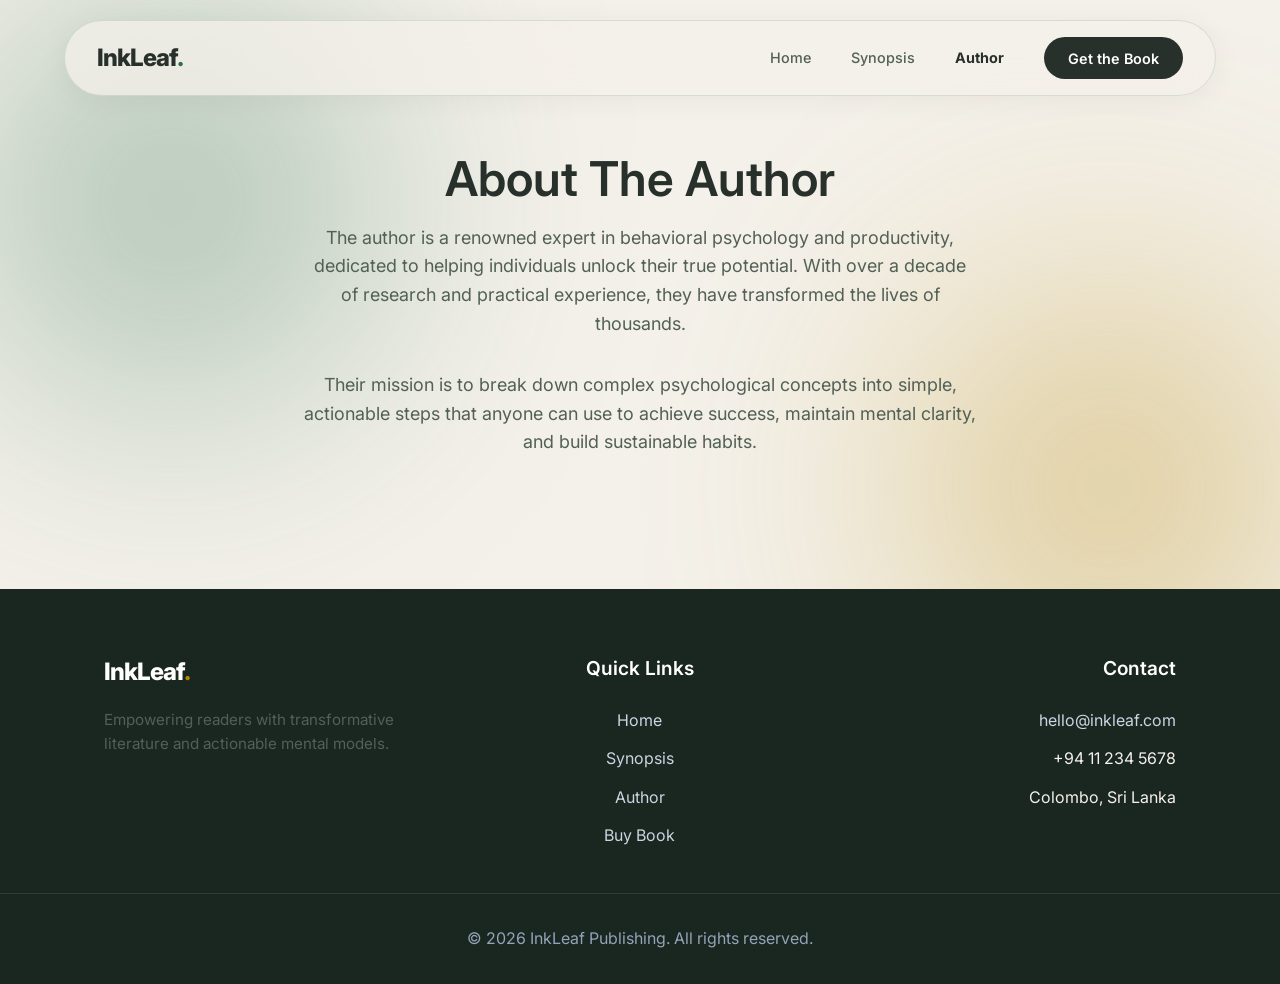
==== author.html @ 439c5c74 "InkLeaf website" ====
<!DOCTYPE html>
<html lang="en">
<head>
    <meta charset="UTF-8">
    <meta name="viewport" content="width=device-width, initial-scale=1.0">
    <title>InkLeaf | Author</title>
    <link href="https://fonts.googleapis.com/css2?family=Inter:wght@300;400;600;800&family=Playfair+Display:ital,wght@0,600;1,600&display=swap" rel="stylesheet">
    <link rel="stylesheet" href="style.css">
</head>
<body>
    <div class="bg-glow glow-1"></div>
    <div class="bg-glow glow-2"></div>

    <nav class="navbar glass">
        <a href="index.html" class="logo">InkLeaf<span>.</span></a>
        <ul class="nav-links">
            <li><a href="index.html">Home</a></li>
            <li><a href="synopsis.html">Synopsis</a></li>
            <li><a href="author.html" class="active">Author</a></li>
            <li><a href="buy.html" class="btn-sm">Get the Book</a></li>
        </ul>
    </nav>

    <section class="section" style="text-align: center; max-width: 800px;">
        <h2>About The Author</h2>
        <p>
            The author is a renowned expert in behavioral psychology and productivity, dedicated to helping individuals unlock their true potential. With over a decade of research and practical experience, they have transformed the lives of thousands.
        </p>
        <p>
            Their mission is to break down complex psychological concepts into simple, actionable steps that anyone can use to achieve success, maintain mental clarity, and build sustainable habits.
        </p>
    </section>

    <footer class="footer">
        <div class="footer-container">
            <div class="footer-col">
                <a href="index.html" class="logo" style="margin-bottom: 1rem; display: block; color: white;">InkLeaf<span style="color: var(--accent-secondary);">.</span></a>
                <p>Empowering readers with transformative literature and actionable mental models.</p>
            </div>
            <div class="footer-col">
                <h3>Quick Links</h3>
                <ul>
                    <li><a href="index.html">Home</a></li>
                    <li><a href="synopsis.html">Synopsis</a></li>
                    <li><a href="author.html">Author</a></li>
                    <li><a href="buy.html">Buy Book</a></li>
                </ul>
            </div>
            <div class="footer-col">
                <h3>Contact</h3>
                <ul>
                    <li><a href="mailto:hello@inkleaf.com">hello@inkleaf.com</a></li>
                    <li>+94 11 234 5678</li>
                    <li>Colombo, Sri Lanka</li>
                </ul>
            </div>
        </div>
        <div class="footer-bottom">
            &copy; 2026 InkLeaf Publishing. All rights reserved.
        </div>
    </footer>
</body>
</html>
---- style.css ----
:root {
    --bg-color: #f4f1ea;
    --text-primary: #27302a;
    --text-secondary: #526056;
    --accent-primary: #2b6e4f;
    --accent-secondary: #b58500;
    --glass-bg: rgba(244, 241, 234, 0.75);
    --glass-border: rgba(43, 110, 79, 0.15);
    --font-sans: 'Inter', sans-serif;
    --font-serif: 'Playfair Display', serif;
}

* {
    margin: 0;
    padding: 0;
    box-sizing: border-box;
}

body {
    background-color: var(--bg-color);
    color: var(--text-primary);
    font-family: var(--font-sans);
    line-height: 1.6;
    overflow-x: hidden;
    position: relative;
    min-height: 100vh;
    display: flex;
    flex-direction: column;
}

/* Background Gradients */
.bg-glow {
    position: absolute;
    width: 600px;
    height: 600px;
    border-radius: 50%;
    filter: blur(120px);
    z-index: -1;
    opacity: 0.5;
    animation: float 10s infinite alternate ease-in-out;
}

.glow-1 {
    background: radial-gradient(circle, var(--accent-primary) 0%, transparent 70%);
    top: -10%;
    left: -10%;
}

.glow-2 {
    background: radial-gradient(circle, var(--accent-secondary) 0%, transparent 70%);
    bottom: 20%;
    right: -10%;
    animation-delay: -5s;
}

@keyframes float {
    0% { transform: translate(0, 0) scale(1); }
    100% { transform: translate(50px, 50px) scale(1.1); }
}

.glass {
    background: var(--glass-bg);
    backdrop-filter: blur(16px);
    -webkit-backdrop-filter: blur(16px);
    border: 1px solid var(--glass-border);
    box-shadow: 0 4px 30px rgba(0, 0, 0, 0.05);
}

.section {
    padding: 150px 5% 50px 5%;
    max-width: 1400px;
    margin: 0 auto;
    flex: 1;
}

h1 {
    font-size: clamp(3rem, 5vw, 5rem);
    font-weight: 800;
    letter-spacing: -0.02em;
    margin-bottom: 1.5rem;
    line-height: 1.2;
}

h1 span {
    background: linear-gradient(135deg, var(--accent-primary), var(--accent-secondary));
    -webkit-background-clip: text;
    -webkit-text-fill-color: transparent;
    font-family: var(--font-serif);
    font-style: italic;
}

h2 {
    font-size: clamp(2rem, 4vw, 3rem);
    font-weight: 600;
    margin-bottom: 1rem;
    line-height: 1.2;
}

p {
    color: var(--text-secondary);
    font-size: 1.125rem;
    margin-bottom: 2rem;
}

.btn-primary, .btn-secondary, .btn-sm {
    display: inline-flex;
    align-items: center;
    justify-content: center;
    padding: 1rem 2rem;
    border-radius: 50px;
    font-weight: 600;
    transition: all 0.3s ease;
    text-decoration: none;
    cursor: pointer;
    border: none;
    font-family: inherit;
}

.btn-primary {
    background: linear-gradient(135deg, var(--accent-primary), var(--accent-secondary));
    color: white;
    box-shadow: 0 4px 15px rgba(79, 70, 229, 0.3);
}

.btn-primary:hover {
    transform: translateY(-2px);
    box-shadow: 0 8px 25px rgba(79, 70, 229, 0.5);
}

.btn-secondary {
    background: rgba(0, 0, 0, 0.05);
    border: 1px solid rgba(0, 0, 0, 0.1);
    color: var(--text-primary);
}

.btn-secondary:hover {
    background: rgba(0, 0, 0, 0.1);
    transform: translateY(-2px);
}

.btn-sm {
    padding: 0.6rem 1.5rem;
    font-size: 0.9rem;
    background: var(--text-primary);
    color: white;
}

.btn-sm:hover {
    background: var(--text-secondary);
}

/* Navbar */
.navbar {
    position: fixed;
    top: 20px;
    left: 50%;
    transform: translateX(-50%);
    width: 90%;
    max-width: 1200px;
    display: flex;
    justify-content: space-between;
    align-items: center;
    padding: 1rem 2rem;
    border-radius: 100px;
    z-index: 1000;
}

.logo {
    font-size: 1.5rem;
    font-weight: 800;
    letter-spacing: -1px;
    color: var(--text-primary);
    text-decoration: none;
}

.logo span {
    color: var(--accent-primary);
}

.nav-links {
    display: flex;
    gap: 2.5rem;
    list-style: none;
    align-items: center;
}

.nav-links a:not(.btn-sm) {
    font-size: 0.9rem;
    font-weight: 500;
    color: var(--text-secondary);
    transition: color 0.3s ease;
    text-decoration: none;
}

.nav-links a:not(.btn-sm):hover, .nav-links a:not(.btn-sm).active {
    color: var(--text-primary);
    font-weight: 700;
}

.btn-sm.active {
    background: var(--accent-primary);
    color: white !important;
}

/* Hero Section */
.hero {
    display: grid;
    grid-template-columns: 1fr 1fr;
    align-items: center;
    gap: 4rem;
}

.badge {
    display: inline-block;
    padding: 0.4rem 1rem;
    background: rgba(79, 70, 229, 0.15);
    color: var(--accent-primary);
    border-radius: 50px;
    font-size: 0.875rem;
    font-weight: 600;
    margin-bottom: 1.5rem;
    border: 1px solid rgba(79, 70, 229, 0.3);
}

.hero-cta {
    display: flex;
    gap: 1rem;
    margin-bottom: 3rem;
}

.image-wrapper {
    position: relative;
    padding: 2rem;
    border-radius: 2rem;
    box-shadow: 0 25px 50px -12px rgba(0, 0, 0, 0.1);
}

.image-wrapper img {
    width: 100%;
    height: auto;
    border-radius: 1rem;
    display: block;
}

/* Synopsis */
.features-list {
    list-style: none;
    display: flex;
    flex-direction: column;
    gap: 2rem;
    margin-top: 3rem;
}

.features-list li {
    display: flex;
    gap: 1.5rem;
    align-items: flex-start;
}

.features-list .icon {
    font-size: 2rem;
    background: var(--glass-bg);
    padding: 1rem;
    border-radius: 1rem;
    border: 1px solid var(--glass-border);
}

.features-list h3 {
    font-size: 1.25rem;
    margin-bottom: 0.5rem;
}

/* Buy Section */
.buy-cards {
    display: grid;
    grid-template-columns: repeat(auto-fit, minmax(300px, 1fr));
    gap: 2rem;
    max-width: 900px;
    margin: 0 auto;
}

.card {
    padding: 3rem 2rem;
    border-radius: 1.5rem;
    position: relative;
    transition: transform 0.3s ease;
}

.card:hover {
    transform: translateY(-10px);
}

.price {
    font-size: 3.5rem;
    font-weight: 800;
    margin-bottom: 1rem;
}

.price span {
    font-size: 1.5rem;
    color: var(--text-secondary);
}

.card ul {
    list-style: none;
    margin: 2rem 0;
    display: flex;
    flex-direction: column;
    gap: 1rem;
}

.popular {
    border: 2px solid var(--accent-primary);
    background: linear-gradient(180deg, rgba(79, 70, 229, 0.05) 0%, rgba(255, 255, 255, 0.8) 100%);
}

.popular-badge {
    position: absolute;
    top: -15px;
    left: 50%;
    transform: translateX(-50%);
    background: linear-gradient(135deg, var(--accent-primary), var(--accent-secondary));
    color: white;
    padding: 0.5rem 1.5rem;
    border-radius: 50px;
    font-size: 0.875rem;
    font-weight: 600;
}

/* Footer */
.footer {
    background-color: #1a2620;
    color: #f4f1ea;
    margin-top: 50px;
}

.footer-container {
    display: grid;
    grid-template-columns: repeat(auto-fit, minmax(250px, 1fr));
    gap: 3rem;
    padding: 4rem 5% 2rem 5%;
    max-width: 1200px;
    margin: 0 auto;
}

.footer-col:nth-child(1) { text-align: left; }
.footer-col:nth-child(2) { text-align: center; }
.footer-col:nth-child(3) { text-align: right; }

.footer-col p {
    font-size: 0.95rem;
    margin-bottom: 1rem;
}

.footer-col h3 {
    color: #ffffff;
    font-size: 1.2rem;
    margin-bottom: 1.5rem;
    font-weight: 600;
}

.footer-col ul {
    list-style: none;
}

.footer-col ul li {
    margin-bottom: 0.8rem;
}

.footer-col ul li a {
    color: #cbd5e1;
    text-decoration: none;
    transition: color 0.3s ease;
}

.footer-col ul li a:hover {
    color: var(--accent-secondary);
}

.footer-bottom {
    text-align: center;
    padding: 2rem;
    border-top: 1px solid rgba(255, 255, 255, 0.1);
    color: #94a3b8;
}

@media (max-width: 968px) {
    .hero {
        grid-template-columns: 1fr;
        text-align: center;
    }
    .hero-cta {
        justify-content: center;
    }
}

@media (max-width: 768px) {
    .footer-col:nth-child(1),
    .footer-col:nth-child(2),
    .footer-col:nth-child(3) {
        text-align: center;
    }
}
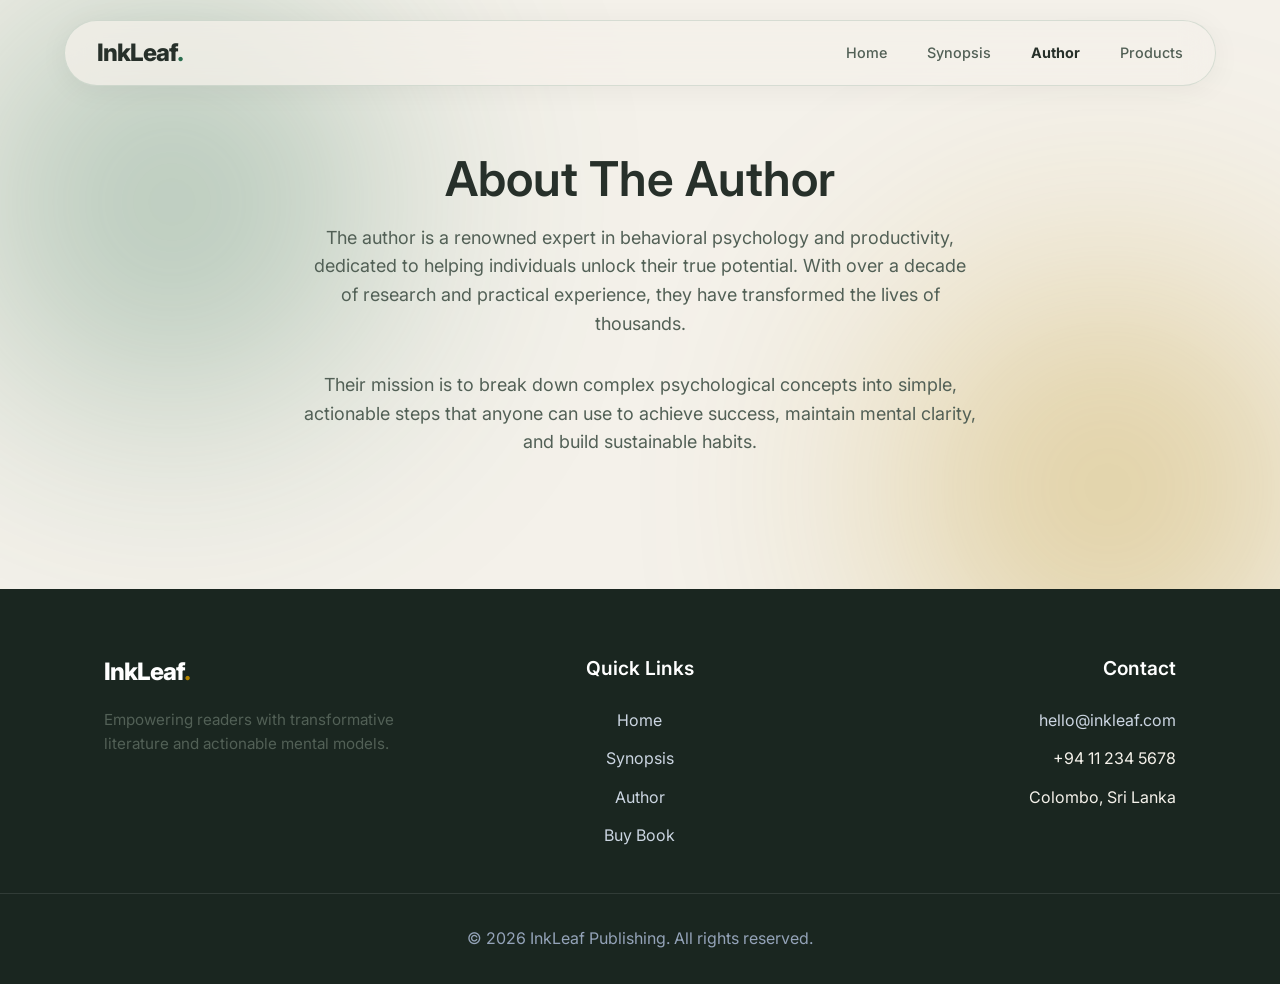
==== commit 613eae70: "InkLeaf Web site" ====
--- a/author.html
+++ b/author.html
@@ -1,40 +1,57 @@
 <!DOCTYPE html>
 <html lang="en">
+
 <head>
     <meta charset="UTF-8">
     <meta name="viewport" content="width=device-width, initial-scale=1.0">
     <title>InkLeaf | Author</title>
-    <link href="https://fonts.googleapis.com/css2?family=Inter:wght@300;400;600;800&family=Playfair+Display:ital,wght@0,600;1,600&display=swap" rel="stylesheet">
+    <link
+        href="https://fonts.googleapis.com/css2?family=Inter:wght@300;400;600;800&family=Playfair+Display:ital,wght@0,600;1,600&display=swap"
+        rel="stylesheet">
     <link rel="stylesheet" href="style.css">
 </head>
+
 <body>
     <div class="bg-glow glow-1"></div>
     <div class="bg-glow glow-2"></div>
 
     <nav class="navbar glass">
-        <a href="index.html" class="logo">InkLeaf<span>.</span></a>
-        <ul class="nav-links">
-            <li><a href="index.html">Home</a></li>
-            <li><a href="synopsis.html">Synopsis</a></li>
-            <li><a href="author.html" class="active">Author</a></li>
-            <li><a href="buy.html" class="btn-sm">Get the Book</a></li>
-        </ul>
+        <div class="navbar-row">
+            <a href="index.html" class="logo">InkLeaf<span>.</span></a>
+            <div class="nav-right">
+                <ul class="nav-links" id="nav-links">
+                    <li><a href="index.html">Home</a></li>
+                    <li><a href="synopsis.html">Synopsis</a></li>
+                    <li><a href="author.html" class="active">Author</a></li>
+                    <li><a href="buy.html">Products</a></li>
+                </ul>
+                <button class="hamburger" id="hamburger" aria-label="Menu">
+                    <span></span><span></span><span></span>
+                </button>
+            </div>
+        </div>
     </nav>
+    <div class="nav-overlay" id="nav-overlay"></div>
 
     <section class="section" style="text-align: center; max-width: 800px;">
         <h2>About The Author</h2>
         <p>
-            The author is a renowned expert in behavioral psychology and productivity, dedicated to helping individuals unlock their true potential. With over a decade of research and practical experience, they have transformed the lives of thousands.
+            The author is a renowned expert in behavioral psychology and productivity, dedicated to helping individuals
+            unlock their true potential. With over a decade of research and practical experience, they have transformed
+            the lives of thousands.
         </p>
         <p>
-            Their mission is to break down complex psychological concepts into simple, actionable steps that anyone can use to achieve success, maintain mental clarity, and build sustainable habits.
+            Their mission is to break down complex psychological concepts into simple, actionable steps that anyone can
+            use to achieve success, maintain mental clarity, and build sustainable habits.
         </p>
     </section>
 
     <footer class="footer">
         <div class="footer-container">
             <div class="footer-col">
-                <a href="index.html" class="logo" style="margin-bottom: 1rem; display: block; color: white;">InkLeaf<span style="color: var(--accent-secondary);">.</span></a>
+                <a href="index.html" class="logo"
+                    style="margin-bottom: 1rem; display: block; color: white;">InkLeaf<span
+                        style="color: var(--accent-secondary);">.</span></a>
                 <p>Empowering readers with transformative literature and actionable mental models.</p>
             </div>
             <div class="footer-col">
@@ -42,7 +59,7 @@
                 <ul>
                     <li><a href="index.html">Home</a></li>
                     <li><a href="synopsis.html">Synopsis</a></li>
-                    <li><a href="author.html">Author</a></li>
+                    <li><a href="author.html" class="active">Author</a></li>
                     <li><a href="buy.html">Buy Book</a></li>
                 </ul>
             </div>
@@ -59,5 +76,7 @@
             &copy; 2026 InkLeaf Publishing. All rights reserved.
         </div>
     </footer>
+    <script src="navbar.js"></script>
 </body>
-</html>
+
+</html>
--- a/style.css
+++ b/style.css
@@ -54,8 +54,13 @@
 }
 
 @keyframes float {
-    0% { transform: translate(0, 0) scale(1); }
-    100% { transform: translate(50px, 50px) scale(1.1); }
+    0% {
+        transform: translate(0, 0) scale(1);
+    }
+
+    100% {
+        transform: translate(50px, 50px) scale(1.1);
+    }
 }
 
 .glass {
@@ -102,7 +107,9 @@
     margin-bottom: 2rem;
 }
 
-.btn-primary, .btn-secondary, .btn-sm {
+.btn-primary,
+.btn-secondary,
+.btn-sm {
     display: inline-flex;
     align-items: center;
     justify-content: center;
@@ -158,11 +165,115 @@
     width: 90%;
     max-width: 1200px;
     display: flex;
-    justify-content: space-between;
-    align-items: center;
-    padding: 1rem 2rem;
+    flex-direction: column;
+    padding: 0.8rem 2rem;
     border-radius: 100px;
     z-index: 1000;
+}
+
+.navbar-row {
+    display: flex;
+    align-items: center;
+    justify-content: space-between;
+    width: 100%;
+}
+
+.nav-right {
+    display: flex;
+    align-items: center;
+    gap: 1.5rem;
+}
+
+.navbar>.logo {
+    position: static;
+    transform: none;
+}
+
+.search-bar {
+    display: none;
+    width: 100%;
+    padding: 0.6rem 0;
+    border-top: 1px solid var(--glass-border);
+    margin-top: 0.4rem;
+}
+
+.search-bar.open {
+    display: flex;
+}
+
+.search-bar input {
+    width: 100%;
+    border: none;
+    background: transparent;
+    font-size: 0.95rem;
+    font-family: var(--font-sans);
+    color: var(--text-primary);
+    outline: none;
+    padding: 0.3rem 0.5rem;
+}
+
+.search-bar input::placeholder {
+    color: var(--text-secondary);
+}
+
+.search-btn {
+    background: none;
+    border: none;
+    cursor: pointer;
+    color: var(--text-secondary);
+    display: flex;
+    align-items: center;
+    padding: 0.3rem;
+    transition: color 0.2s;
+}
+
+.search-btn:hover {
+    color: var(--text-primary);
+}
+
+/* Hamburger */
+.hamburger {
+    display: none;
+    flex-direction: column;
+    gap: 5px;
+    background: none;
+    border: none;
+    cursor: pointer;
+    padding: 4px;
+}
+
+.hamburger span {
+    display: block;
+    width: 22px;
+    height: 2px;
+    background: var(--text-primary);
+    border-radius: 2px;
+    transition: all 0.3s;
+}
+
+.hamburger.active span:nth-child(1) {
+    transform: translateY(7px) rotate(45deg);
+}
+
+.hamburger.active span:nth-child(2) {
+    opacity: 0;
+}
+
+.hamburger.active span:nth-child(3) {
+    transform: translateY(-7px) rotate(-45deg);
+}
+
+/* Nav overlay */
+.nav-overlay {
+    display: none;
+    position: fixed;
+    inset: 0;
+    background: rgba(0, 0, 0, 0.4);
+    z-index: 999;
+}
+
+.nav-overlay.show {
+    display: block;
 }
 
 .logo {
@@ -192,7 +303,8 @@
     text-decoration: none;
 }
 
-.nav-links a:not(.btn-sm):hover, .nav-links a:not(.btn-sm).active {
+.nav-links a:not(.btn-sm):hover,
+.nav-links a:not(.btn-sm).active {
     color: var(--text-primary);
     font-weight: 700;
 }
@@ -200,6 +312,16 @@
 .btn-sm.active {
     background: var(--accent-primary);
     color: white !important;
+}
+
+.hamburger {
+    display: none;
+    flex-direction: column;
+    gap: 5px;
+    background: none;
+    border: none;
+    cursor: pointer;
+    padding: 4px;
 }
 
 /* Hero Section */
@@ -242,89 +364,550 @@
     display: block;
 }
 
-/* Synopsis */
-.features-list {
+/* Book Cover */
+.book-cover {
+    width: 100%;
+    max-width: 195px;
+    height: auto;
+    border-radius: 10px;
+    margin: 1rem auto 1.4rem auto;
+    display: block;
+    object-fit: cover;
+    border: 6px solid #bddf39;
+    box-shadow: 0 12px 25px -8px rgba(0, 0, 0, 0.25);
+}
+
+/* Buy Layout */
+.buy-section {
+    text-align: left;
+}
+
+.buy-layout {
+    display: grid;
+    grid-template-columns: 260px 1fr;
+    gap: 2.5rem;
+    align-items: start;
+}
+
+/* Book Menu */
+.book-menu {
+    border-radius: 1.2rem;
+    padding: 1.5rem;
+    position: sticky;
+    top: 100px;
+}
+
+.book-menu-search {
+    display: flex;
+    align-items: center;
+    gap: 0.6rem;
+    background: rgba(0, 0, 0, 0.04);
+    border: 1px solid var(--glass-border);
+    border-radius: 50px;
+    padding: 0.5rem 1rem;
+    margin-bottom: 1.5rem;
+}
+
+.book-menu-search svg {
+    color: var(--text-secondary);
+    flex-shrink: 0;
+}
+
+.book-menu-search input {
+    border: none;
+    background: transparent;
+    font-size: 0.85rem;
+    font-family: var(--font-sans);
+    color: var(--text-primary);
+    outline: none;
+    width: 100%;
+}
+
+.book-menu-search input::placeholder {
+    color: var(--text-secondary);
+}
+
+.book-menu-title {
+    font-size: 0.75rem;
+    font-weight: 700;
+    letter-spacing: 0.1em;
+    text-transform: uppercase;
+    color: var(--text-secondary);
+    margin-bottom: 0.8rem;
+}
+
+.book-menu-list {
     list-style: none;
     display: flex;
     flex-direction: column;
-    gap: 2rem;
-    margin-top: 3rem;
-}
-
-.features-list li {
-    display: flex;
-    gap: 1.5rem;
-    align-items: flex-start;
-}
-
-.features-list .icon {
-    font-size: 2rem;
-    background: var(--glass-bg);
-    padding: 1rem;
-    border-radius: 1rem;
-    border: 1px solid var(--glass-border);
-}
-
-.features-list h3 {
-    font-size: 1.25rem;
-    margin-bottom: 0.5rem;
+    gap: 0.4rem;
+}
+
+.book-menu-item {
+    display: flex;
+    align-items: center;
+    gap: 0.8rem;
+    padding: 0.7rem 0.8rem;
+    border-radius: 0.8rem;
+    cursor: pointer;
+    transition: all 0.2s;
+}
+
+.book-menu-item:hover {
+    background: rgba(43, 110, 79, 0.08);
+}
+
+.book-menu-item.active {
+    background: rgba(43, 110, 79, 0.12);
+    border-left: 3px solid var(--accent-primary);
+}
+
+.book-menu-icon {
+    font-size: 1.4rem;
+    flex-shrink: 0;
+}
+
+.book-menu-name {
+    font-size: 0.88rem;
+    font-weight: 600;
+    color: var(--text-primary);
+    margin-bottom: 0.1rem;
+}
+
+.book-menu-price {
+    font-size: 0.78rem;
+    color: var(--accent-secondary);
+    font-weight: 600;
+}
+
+.buy-main h2 {
+    font-size: clamp(1.5rem, 3vw, 2rem);
+}
+
+@media (max-width: 768px) {
+    .buy-layout {
+        grid-template-columns: 1fr;
+    }
+
+    .book-menu {
+        position: static;
+    }
 }
 
 /* Buy Section */
 .buy-cards {
+    display: flex;
+    justify-content: center;
+    gap: 2rem;
+    max-width: 780px;
+    margin: 0 auto;
+    align-items: start;
+}
+
+.card {
+    border-radius: 1.2rem;
+    overflow: hidden;
+    background: #fff;
+    box-shadow: 0 4px 24px rgba(0, 0, 0, 0.08);
+    cursor: pointer;
+    transition: transform 0.3s ease, box-shadow 0.3s ease;
+    position: relative;
+    width: 280px;
+    flex-shrink: 0;
+}
+
+.card:hover {
+    transform: translateY(-6px);
+    box-shadow: 0 12px 36px rgba(0, 0, 0, 0.14);
+}
+
+.card-highlight {
+    outline: 3px solid var(--accent-primary);
+    outline-offset: 3px;
+    transform: translateY(-6px);
+    box-shadow: 0 12px 36px rgba(43, 110, 79, 0.2) !important;
+    transition: outline 0.3s, box-shadow 0.3s;
+}
+
+.card-img-wrap {
+    position: relative;
+    width: 100%;
+    height: 200px;
+    overflow: hidden;
+    background: #f0ede6;
+}
+
+.card-img-wrap img {
+    width: 100%;
+    height: 100%;
+    object-fit: cover;
+    object-position: center top;
+    display: block;
+}
+
+.card-badge {
+    position: absolute;
+    top: 14px;
+    left: 14px;
+    background: linear-gradient(135deg, var(--accent-secondary), #d4a017);
+    color: white;
+    font-size: 0.75rem;
+    font-weight: 700;
+    letter-spacing: 0.05em;
+    padding: 0.35rem 0.9rem;
+    border-radius: 6px;
+    text-transform: uppercase;
+}
+
+.card-body {
+    padding: 1.4rem 1.4rem 1.2rem;
+}
+
+.card-category {
+    font-size: 0.72rem;
+    font-weight: 700;
+    letter-spacing: 0.1em;
+    color: var(--accent-secondary);
+    margin-bottom: 0.5rem;
+}
+
+.card-title {
+    font-size: 1.25rem;
+    font-weight: 700;
+    color: var(--text-primary);
+    line-height: 1.3;
+    margin-bottom: 0;
+    font-family: var(--font-serif);
+}
+
+.card-divider {
+    border: none;
+    border-top: 1px solid rgba(0, 0, 0, 0.08);
+    margin: 1rem 0;
+}
+
+.card-bottom {
+    display: flex;
+    align-items: center;
+    justify-content: space-between;
+}
+
+.card-price {
+    font-size: 1.5rem;
+    font-weight: 800;
+    color: var(--text-primary);
+}
+
+.card-stars {
+    color: var(--accent-secondary);
+    font-size: 1rem;
+    letter-spacing: 0.05em;
+}
+
+.popular-card {
+    border: 2px solid var(--accent-primary);
+}
+
+/* ==================== MODAL STYLING ==================== */
+.modal {
+    display: none;
+    position: fixed;
+    z-index: 2000;
+    left: 0;
+    top: 0;
+    width: 100%;
+    height: 100%;
+    background-color: rgba(26, 38, 32, 0.85);
+    overflow-y: auto;
+    padding: 2rem 1rem;
+    align-items: center;
+    justify-content: center;
+}
+
+.modal-content {
+    background: var(--bg-color);
+    margin: auto;
+    padding: 0;
+    border-radius: 1.5rem;
+    width: 100%;
+    max-width: 820px;
+    border: 1px solid rgba(43, 110, 79, 0.2);
+    box-shadow: 0 30px 80px rgba(0, 0, 0, 0.3);
+    position: relative;
+    overflow: hidden;
+}
+
+.modal-inner {
     display: grid;
-    grid-template-columns: repeat(auto-fit, minmax(300px, 1fr));
-    gap: 2rem;
-    max-width: 900px;
-    margin: 0 auto;
-}
-
-.card {
-    padding: 3rem 2rem;
-    border-radius: 1.5rem;
+    grid-template-columns: 1fr 1fr;
+    min-height: 460px;
+}
+
+.modal-photo {
     position: relative;
-    transition: transform 0.3s ease;
-}
-
-.card:hover {
-    transform: translateY(-10px);
-}
-
-.price {
-    font-size: 3.5rem;
+    background: linear-gradient(160deg, #e8e3d8 0%, #d4cfc4 100%);
+    display: flex;
+    align-items: center;
+    justify-content: center;
+    padding: 2.5rem;
+    border-right: 1px solid rgba(43, 110, 79, 0.15);
+}
+
+.modal-photo::before {
+    content: '';
+    position: absolute;
+    inset: 0;
+    background: radial-gradient(circle at 30% 50%, rgba(43, 110, 79, 0.1) 0%, transparent 70%);
+}
+
+.modal-photo img {
+    width: 100%;
+    max-width: 200px;
+    border-radius: 12px;
+    border: 3px solid rgba(181, 133, 0, 0.4);
+    box-shadow: 0 20px 40px rgba(0, 0, 0, 0.15);
+    position: relative;
+    z-index: 1;
+    display: block;
+}
+
+.modal-details {
+    padding: 2.5rem 2rem;
+    display: flex;
+    flex-direction: column;
+    justify-content: space-between;
+    color: var(--text-primary);
+}
+
+.modal-details h2 {
+    font-size: 1.6rem;
+    color: var(--text-primary);
+    margin-bottom: 0.4rem;
+}
+
+.modal-price {
+    font-size: 2.2rem;
     font-weight: 800;
-    margin-bottom: 1rem;
-}
-
-.price span {
-    font-size: 1.5rem;
-    color: var(--text-secondary);
-}
-
-.card ul {
+    background: linear-gradient(135deg, #b58500, #d4a017);
+    -webkit-background-clip: text;
+    -webkit-text-fill-color: transparent;
+    margin-bottom: 0.8rem;
+}
+
+.modal-desc {
+    color: var(--text-secondary);
+    font-size: 0.95rem;
+    margin-bottom: 1.2rem;
+}
+
+.modal-details ul {
     list-style: none;
-    margin: 2rem 0;
     display: flex;
     flex-direction: column;
-    gap: 1rem;
-}
-
-.popular {
-    border: 2px solid var(--accent-primary);
-    background: linear-gradient(180deg, rgba(79, 70, 229, 0.05) 0%, rgba(255, 255, 255, 0.8) 100%);
-}
-
-.popular-badge {
+    gap: 0.5rem;
+    margin-bottom: 1.5rem;
+    flex: 1;
+}
+
+.modal-details ul li {
+    color: var(--text-secondary);
+    font-size: 0.9rem;
+    display: flex;
+    align-items: center;
+    gap: 0.5rem;
+}
+
+.modal-details ul li::before {
+    content: '✓';
+    color: var(--accent-primary);
+    font-weight: 700;
+}
+
+.close-btn {
     position: absolute;
-    top: -15px;
-    left: 50%;
-    transform: translateX(-50%);
-    background: linear-gradient(135deg, var(--accent-primary), var(--accent-secondary));
+    top: 14px;
+    right: 20px;
+    font-size: 1.8rem;
+    cursor: pointer;
+    color: var(--text-secondary);
+    z-index: 10;
+    line-height: 1;
+    transition: color 0.2s;
+}
+
+.close-btn:hover {
+    color: var(--text-primary);
+}
+
+@media (max-width: 600px) {
+    .modal-inner {
+        grid-template-columns: 1fr;
+    }
+
+    .modal-photo {
+        border-right: none;
+        border-bottom: 1px solid rgba(181, 133, 0, 0.2);
+        padding: 2rem;
+        min-height: 220px;
+    }
+
+    .modal-photo img {
+        max-width: 140px;
+    }
+}
+
+/* Carousel */
+.carousel {
+    position: relative;
+    width: 100%;
+    height: 100%;
+    display: flex;
+    flex-direction: column;
+    align-items: center;
+    justify-content: center;
+    gap: 0.8rem;
+}
+
+.carousel-track {
+    position: relative;
+    width: 100%;
+    flex: 1;
+    display: flex;
+    align-items: center;
+    justify-content: center;
+}
+
+.carousel-slide {
+    display: none;
+    flex-direction: column;
+    align-items: center;
+    gap: 0.5rem;
+}
+
+.carousel-slide.active {
+    display: flex;
+}
+
+.carousel-slide img {
+    max-width: 180px;
+    max-height: 220px;
+    width: auto;
+    height: auto;
+    border-radius: 10px;
+    border: 3px solid rgba(181, 133, 0, 0.4);
+    box-shadow: 0 10px 30px rgba(0, 0, 0, 0.12);
+    object-fit: cover;
+}
+
+.carousel-caption {
+    font-size: 0.8rem;
+    color: var(--text-secondary);
+    font-weight: 500;
+}
+
+.carousel-btn {
+    position: absolute;
+    top: 50%;
+    transform: translateY(-50%);
+    background: white;
+    border: 1px solid rgba(43, 110, 79, 0.2);
+    color: var(--accent-primary);
+    width: 34px;
+    height: 34px;
+    border-radius: 50%;
+    font-size: 1rem;
+    cursor: pointer;
+    display: flex;
+    align-items: center;
+    justify-content: center;
+    box-shadow: 0 2px 8px rgba(0, 0, 0, 0.1);
+    transition: all 0.2s;
+    z-index: 5;
+}
+
+.carousel-btn:hover {
+    background: var(--accent-primary);
     color: white;
-    padding: 0.5rem 1.5rem;
+}
+
+.prev-btn {
+    left: 0;
+}
+
+.next-btn {
+    right: 0;
+}
+
+.carousel-dots {
+    display: flex;
+    gap: 0.4rem;
+}
+
+.dot {
+    width: 7px;
+    height: 7px;
+    border-radius: 50%;
+    background: rgba(43, 110, 79, 0.25);
+    cursor: pointer;
+    transition: background 0.2s;
+}
+
+.dot.active {
+    background: var(--accent-primary);
+}
+
+/* Quantity Selector */
+.qty-wrap {
+    display: flex;
+    align-items: center;
+    justify-content: space-between;
+    margin: 1rem 0 0.5rem;
+    padding: 0.6rem 1rem;
+    background: rgba(43, 110, 79, 0.06);
+    border: 1px solid rgba(43, 110, 79, 0.15);
     border-radius: 50px;
-    font-size: 0.875rem;
+}
+
+.qty-label {
+    font-size: 0.85rem;
     font-weight: 600;
+    color: var(--text-secondary);
+}
+
+.qty-controls {
+    display: flex;
+    align-items: center;
+    gap: 0.8rem;
+}
+
+.qty-btn {
+    width: 28px;
+    height: 28px;
+    border-radius: 50%;
+    border: 1.5px solid var(--accent-primary);
+    background: white;
+    color: var(--accent-primary);
+    font-size: 1.1rem;
+    font-weight: 700;
+    cursor: pointer;
+    display: flex;
+    align-items: center;
+    justify-content: center;
+    transition: all 0.2s;
+    line-height: 1;
+}
+
+.qty-btn:hover {
+    background: var(--accent-primary);
+    color: white;
+}
+
+.qty-count {
+    font-size: 1.1rem;
+    font-weight: 700;
+    color: var(--text-primary);
+    min-width: 20px;
+    text-align: center;
 }
 
 /* Footer */
@@ -343,9 +926,17 @@
     margin: 0 auto;
 }
 
-.footer-col:nth-child(1) { text-align: left; }
-.footer-col:nth-child(2) { text-align: center; }
-.footer-col:nth-child(3) { text-align: right; }
+.footer-col:nth-child(1) {
+    text-align: left;
+}
+
+.footer-col:nth-child(2) {
+    text-align: center;
+}
+
+.footer-col:nth-child(3) {
+    text-align: right;
+}
 
 .footer-col p {
     font-size: 0.95rem;
@@ -389,15 +980,88 @@
         grid-template-columns: 1fr;
         text-align: center;
     }
+
     .hero-cta {
         justify-content: center;
     }
 }
 
 @media (max-width: 768px) {
+
     .footer-col:nth-child(1),
     .footer-col:nth-child(2),
     .footer-col:nth-child(3) {
         text-align: center;
     }
 }
+
+@media (max-width: 600px) {
+
+    /* Navbar fix */
+    .navbar {
+        top: 10px;
+        padding: 0.7rem 1.2rem;
+        width: 95%;
+        border-radius: 20px;
+    }
+
+    .btn-sm {
+        padding: 0.45rem 0.9rem;
+        font-size: 0.8rem;
+        white-space: nowrap;
+    }
+
+    .logo {
+        font-size: 1.2rem;
+    }
+
+    .hamburger {
+        display: flex;
+    }
+
+    .nav-links {
+        display: none;
+        position: fixed;
+        top: 0;
+        right: 0;
+        height: 100vh;
+        width: 280px;
+        background: var(--bg-color);
+        flex-direction: column;
+        padding: 5rem 2rem 2rem;
+        gap: 1.5rem;
+        z-index: 1000;
+        box-shadow: -4px 0 30px rgba(0, 0, 0, 0.12);
+        align-items: flex-start;
+    }
+
+    .nav-links.open {
+        display: flex;
+    }
+
+    /* Hero space fix */
+    .section {
+        padding: 110px 5% 40px 5%;
+    }
+
+    .hero {
+        gap: 1.5rem;
+    }
+
+    .image-wrapper {
+        padding: 1rem;
+        max-width: 280px;
+        margin: 0 auto;
+    }
+
+    /* Cards fix */
+    .buy-cards {
+        flex-direction: column;
+        align-items: center;
+    }
+
+    .card {
+        width: 100%;
+        max-width: 340px;
+    }
+}
